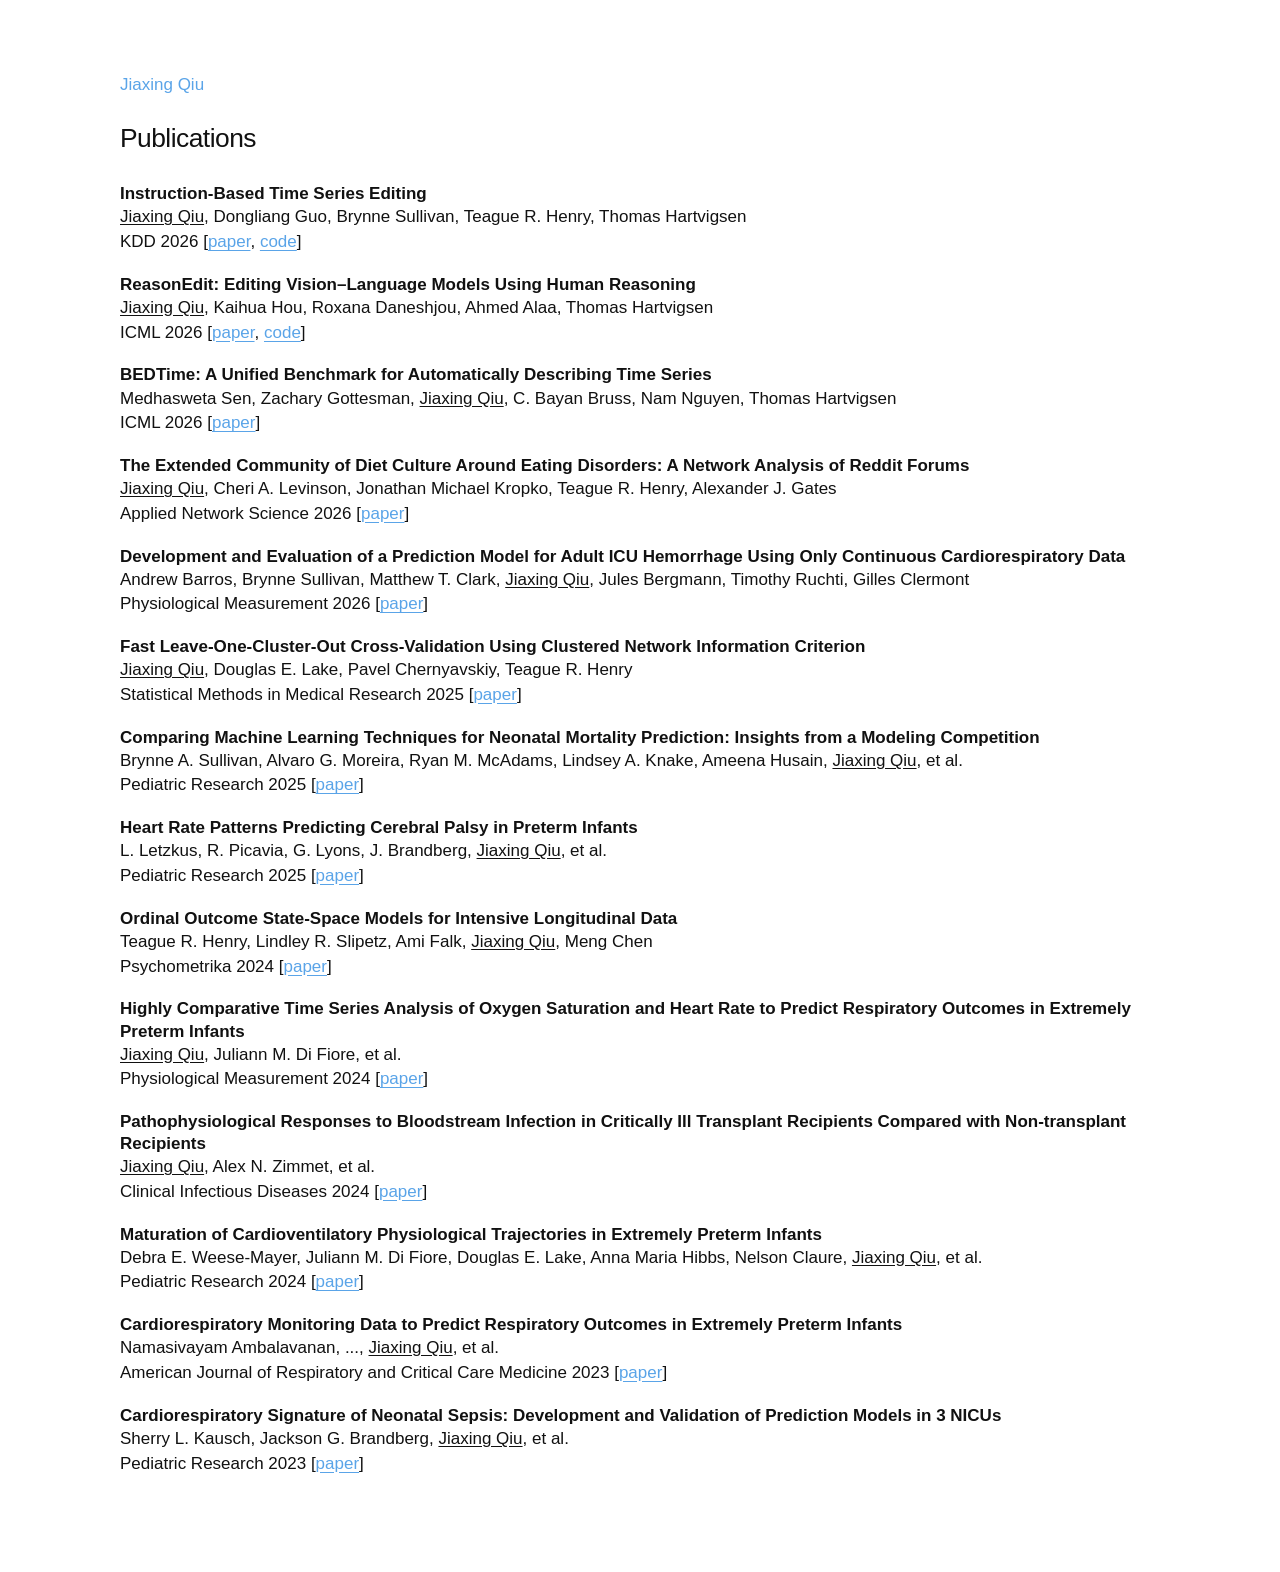
==== publication/index.html @ 1d26decf "Initial version of the personal site" ====
<!DOCTYPE html>
<html lang="en">
<head>
  <meta charset="utf-8">
  <meta name="viewport" content="width=device-width, initial-scale=1">
  <title>Publications | Jiaxing Qiu</title>
  <meta name="description" content="Publications by Jiaxing Qiu, Ph.D. candidate in Data Science at the University of Virginia.">
  <meta name="author" content="Jiaxing Qiu">
  <meta name="theme-color" content="#ffffff">
  <link rel="icon" href="../favicon.svg" type="image/svg+xml">
  <link rel="stylesheet" href="../styles.css">
</head>
<body>
  <main class="page pub-page">
    <p class="home-link"><a href="../">Jiaxing Qiu</a></p>
    <h1>Publications</h1>
    <ul class="papers">
      <li>
        <p class="paper-title">Instruction-Based Time Series Editing</p>
        <p class="authors"><span class="me">Jiaxing Qiu</span>, Dongliang Guo, Brynne Sullivan, Teague R. Henry, Thomas Hartvigsen</p>
        <p class="meta">KDD 2026 [<a href="https://arxiv.org/abs/2508.01504">paper</a>, <a href="https://github.com/JiaxingQiu/InstructTime">code</a>]</p>
      </li>
      <li>
        <p class="paper-title">ReasonEdit: Editing Vision–Language Models Using Human Reasoning</p>
        <p class="authors"><span class="me">Jiaxing Qiu</span>, Kaihua Hou, Roxana Daneshjou, Ahmed Alaa, Thomas Hartvigsen</p>
        <p class="meta">ICML 2026 [<a href="https://arxiv.org/abs/2602.02408">paper</a>, <a href="https://github.com/JiaxingQiu/reasonedit">code</a>]</p>
      </li>
      <li>
        <p class="paper-title">BEDTime: A Unified Benchmark for Automatically Describing Time Series</p>
        <p class="authors">Medhasweta Sen, Zachary Gottesman, <span class="me">Jiaxing Qiu</span>, C. Bayan Bruss, Nam Nguyen, Thomas Hartvigsen</p>
        <p class="meta">ICML 2026 [<a href="https://arxiv.org/abs/2509.05215">paper</a>]</p>
      </li>
      <li>
        <p class="paper-title">The Extended Community of Diet Culture Around Eating Disorders: A Network Analysis of Reddit Forums</p>
        <p class="authors"><span class="me">Jiaxing Qiu</span>, Cheri A. Levinson, Jonathan Michael Kropko, Teague R. Henry, Alexander J. Gates</p>
        <p class="meta">Applied Network Science 2026 [<a href="https://doi.org/10.1007/s41109-026-00787-2">paper</a>]</p>
      </li>
      <li>
        <p class="paper-title">Development and Evaluation of a Prediction Model for Adult ICU Hemorrhage Using Only Continuous Cardiorespiratory Data</p>
        <p class="authors">Andrew Barros, Brynne Sullivan, Matthew T. Clark, <span class="me">Jiaxing Qiu</span>, Jules Bergmann, Timothy Ruchti, Gilles Clermont</p>
        <p class="meta">Physiological Measurement 2026 [<a href="https://doi.org/10.1088/1361-6579/ae4571">paper</a>]</p>
      </li>
      <li>
        <p class="paper-title">Fast Leave-One-Cluster-Out Cross-Validation Using Clustered Network Information Criterion</p>
        <p class="authors"><span class="me">Jiaxing Qiu</span>, Douglas E. Lake, Pavel Chernyavskiy, Teague R. Henry</p>
        <p class="meta">Statistical Methods in Medical Research 2025 [<a href="https://doi.org/10.1177/09622802251345486">paper</a>]</p>
      </li>
      <li>
        <p class="paper-title">Comparing Machine Learning Techniques for Neonatal Mortality Prediction: Insights from a Modeling Competition</p>
        <p class="authors">Brynne A. Sullivan, Alvaro G. Moreira, Ryan M. McAdams, Lindsey A. Knake, Ameena Husain, <span class="me">Jiaxing Qiu</span>, et al.</p>
        <p class="meta">Pediatric Research 2025 [<a href="https://doi.org/10.1038/s41390-024-03773-5">paper</a>]</p>
      </li>
      <li>
        <p class="paper-title">Heart Rate Patterns Predicting Cerebral Palsy in Preterm Infants</p>
        <p class="authors">L. Letzkus, R. Picavia, G. Lyons, J. Brandberg, <span class="me">Jiaxing Qiu</span>, et al.</p>
        <p class="meta">Pediatric Research 2025 [<a href="https://doi.org/10.1038/s41390-023-02853-2">paper</a>]</p>
      </li>
      <li>
        <p class="paper-title">Ordinal Outcome State-Space Models for Intensive Longitudinal Data</p>
        <p class="authors">Teague R. Henry, Lindley R. Slipetz, Ami Falk, <span class="me">Jiaxing Qiu</span>, Meng Chen</p>
        <p class="meta">Psychometrika 2024 [<a href="https://doi.org/10.1007/s11336-024-09984-3">paper</a>]</p>
      </li>
      <li>
        <p class="paper-title">Highly Comparative Time Series Analysis of Oxygen Saturation and Heart Rate to Predict Respiratory Outcomes in Extremely Preterm Infants</p>
        <p class="authors"><span class="me">Jiaxing Qiu</span>, Juliann M. Di Fiore, et al.</p>
        <p class="meta">Physiological Measurement 2024 [<a href="https://doi.org/10.1088/1361-6579/ad4e91">paper</a>]</p>
      </li>
      <li>
        <p class="paper-title">Pathophysiological Responses to Bloodstream Infection in Critically Ill Transplant Recipients Compared with Non-transplant Recipients</p>
        <p class="authors"><span class="me">Jiaxing Qiu</span>, Alex N. Zimmet, et al.</p>
        <p class="meta">Clinical Infectious Diseases 2024 [<a href="https://doi.org/10.1093/cid/ciad662">paper</a>]</p>
      </li>
      <li>
        <p class="paper-title">Maturation of Cardioventilatory Physiological Trajectories in Extremely Preterm Infants</p>
        <p class="authors">Debra E. Weese-Mayer, Juliann M. Di Fiore, Douglas E. Lake, Anna Maria Hibbs, Nelson Claure, <span class="me">Jiaxing Qiu</span>, et al.</p>
        <p class="meta">Pediatric Research 2024 [<a href="https://doi.org/10.1038/s41390-023-02839-0">paper</a>]</p>
      </li>
      <li>
        <p class="paper-title">Cardiorespiratory Monitoring Data to Predict Respiratory Outcomes in Extremely Preterm Infants</p>
        <p class="authors">Namasivayam Ambalavanan, ..., <span class="me">Jiaxing Qiu</span>, et al.</p>
        <p class="meta">American Journal of Respiratory and Critical Care Medicine 2023 [<a href="https://doi.org/10.1164/rccm.202210-1971oc">paper</a>]</p>
      </li>
      <li>
        <p class="paper-title">Cardiorespiratory Signature of Neonatal Sepsis: Development and Validation of Prediction Models in 3 NICUs</p>
        <p class="authors">Sherry L. Kausch, Jackson G. Brandberg, <span class="me">Jiaxing Qiu</span>, et al.</p>
        <p class="meta">Pediatric Research 2023 [<a href="https://doi.org/10.1038/s41390-022-02444-7">paper</a>]</p>
      </li>
    </ul>
  </main>
</body>
</html>
---- styles.css ----
*,
*::before,
*::after {
  box-sizing: border-box;
}

html {
  scroll-behavior: smooth;
}

body {
  margin: 0;
  background: #fff;
  color: #111;
  font-family: "Helvetica Neue", Helvetica, Arial, sans-serif;
  font-size: 17px;
  line-height: 1.55;
  -webkit-font-smoothing: antialiased;
}

::selection {
  background: #111;
  color: #fff;
}

a {
  color: #5aa4e8;
  text-underline-offset: 0.15em;
}

a:hover {
  color: #2f7fc4;
  text-decoration-thickness: 1.5px;
}

a:focus-visible {
  outline: 2px solid #111;
  outline-offset: 3px;
}

.page {
  max-width: 1120px;
  margin: 0 auto;
  padding: 72px 40px 96px;
}

.block {
  display: grid;
  grid-template-columns: 280px minmax(0, 1fr);
  column-gap: 64px;
  align-items: start;
}

.portrait {
  display: block;
  width: 100%;
  height: auto;
  aspect-ratio: 1;
  object-fit: cover;
  border-radius: 50%;
}

h1,
h2,
h3 {
  font-weight: 500;
  letter-spacing: -0.02em;
  line-height: 1.25;
}

h1 {
  margin: 0.9rem 0 0.35rem;
  font-size: 1.65rem;
}

h2 {
  margin: 0 0 0.85rem;
  font-size: 1.45rem;
}

h3 {
  margin: 0 0 0.85rem;
  font-size: 1.05rem;
  font-weight: 600;
}

.role {
  margin: 0;
  line-height: 1.4;
}

.links {
  display: flex;
  align-items: center;
  gap: 0.95rem;
  margin: 0.85rem 0 0;
}

.links a {
  color: #5aa4e8;
  font-size: 1.55rem;
  line-height: 1;
  text-decoration: none;
}

.links a:hover {
  color: #2f7fc4;
}

.bio {
  margin: 0;
}

.facts {
  display: grid;
  grid-template-columns: minmax(0, 1fr) minmax(0, 1fr);
  gap: 8px 40px;
  margin-top: 1.75rem;
}

.facts ul {
  margin: 0;
  padding: 0;
  list-style: none;
}

.facts li + li {
  margin-top: 0.85rem;
}

.facts p {
  margin: 0;
}

.school {
  line-height: 1.35;
}

.pubs {
  margin-top: 3.25rem;
  padding-top: 2.25rem;
  border-top: 1px solid #e6e6e6;
}

.news {
  margin: 0;
  padding: 0;
  list-style: none;
}

.news li + li {
  margin-top: 0.85rem;
}

.when {
  font-weight: 600;
  margin-right: 0.3rem;
}

.group + .group {
  margin-top: 2rem;
}

.papers {
  margin: 0;
  padding: 0;
  list-style: none;
}

.papers li + li {
  margin-top: 1.2rem;
}

.paper-title {
  margin: 0;
  font-weight: 700;
  line-height: 1.3;
  color: #111;
}

.authors,
.meta {
  margin: 0;
  line-height: 1.45;
}

.me {
  font-weight: 400;
  text-decoration: underline;
  text-underline-offset: 0.12em;
}

.dot {
  margin: 0 0.35rem;
}

.see-all {
  margin: 1.35rem 0 0;
}

.see-all a {
  font-weight: 500;
  text-decoration: none;
}

.see-all a:hover {
  text-decoration: underline;
}

.home-link {
  margin: 0 0 1.5rem;
}

.home-link a {
  font-weight: 500;
  text-decoration: none;
}

.home-link a:hover {
  text-decoration: underline;
}

.pub-page h1 {
  margin: 0 0 1.75rem;
}

@media (max-width: 860px) {
  body {
    font-size: 16px;
  }

  .page {
    padding: 36px 20px 72px;
  }

  .block,
  .facts {
    grid-template-columns: 1fr;
  }

  .portrait {
    width: 200px;
  }

  .pubs {
    margin-top: 2.5rem;
    padding-top: 1.75rem;
  }

  h2.side {
    margin-bottom: 1rem;
  }
}
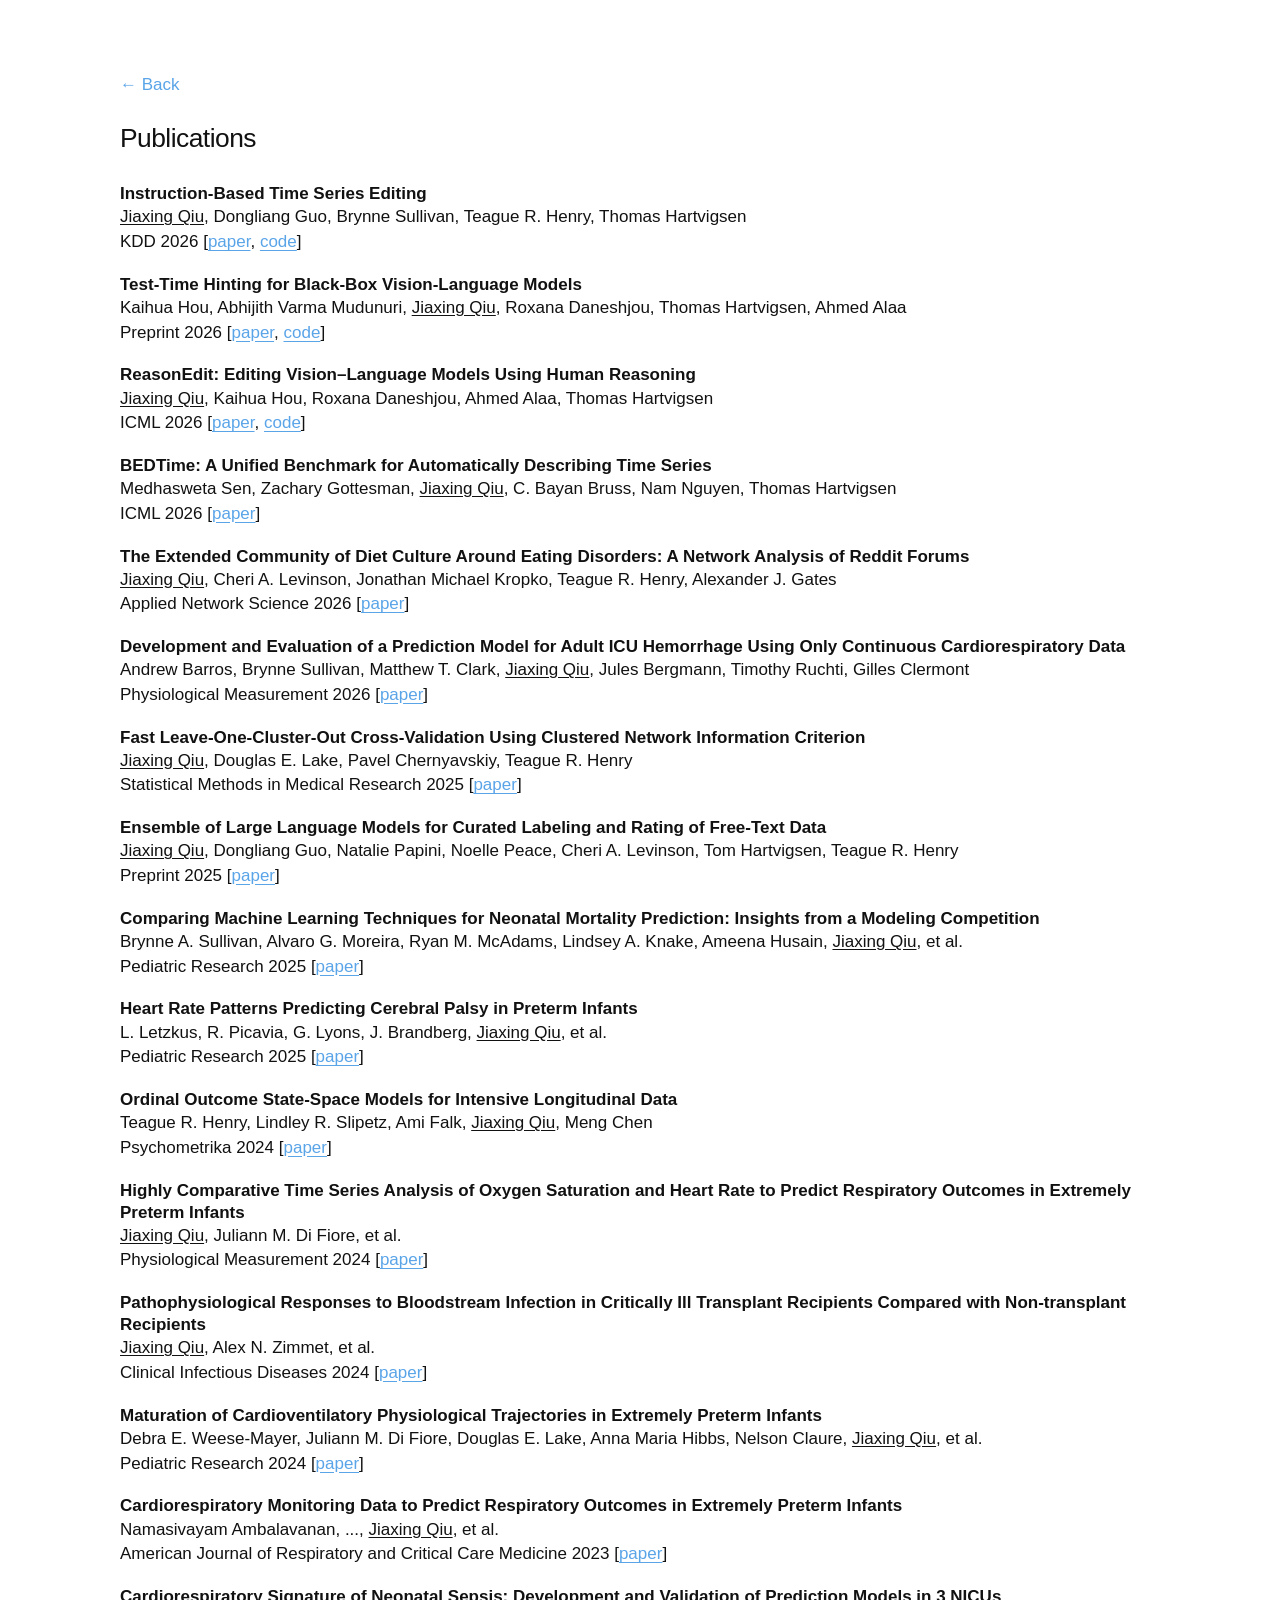
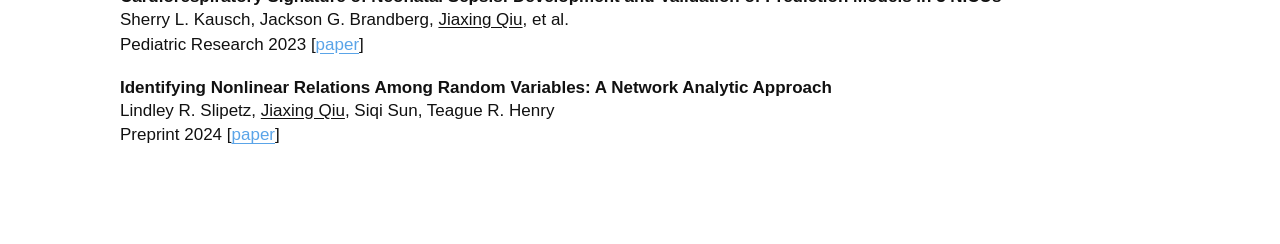
==== commit 91085ed5: "organized publications" ====
--- a/publication/index.html
+++ b/publication/index.html
@@ -12,13 +12,18 @@
 </head>
 <body>
   <main class="page pub-page">
-    <p class="home-link"><a href="../">Jiaxing Qiu</a></p>
+    <p class="home-link"><a href="../">&larr; Back</a></p>
     <h1>Publications</h1>
     <ul class="papers">
       <li>
         <p class="paper-title">Instruction-Based Time Series Editing</p>
         <p class="authors"><span class="me">Jiaxing Qiu</span>, Dongliang Guo, Brynne Sullivan, Teague R. Henry, Thomas Hartvigsen</p>
         <p class="meta">KDD 2026 [<a href="https://arxiv.org/abs/2508.01504">paper</a>, <a href="https://github.com/JiaxingQiu/InstructTime">code</a>]</p>
+      </li>
+      <li>
+        <p class="paper-title">Test-Time Hinting for Black-Box Vision-Language Models</p>
+        <p class="authors">Kaihua Hou, Abhijith Varma Mudunuri, <span class="me">Jiaxing Qiu</span>, Roxana Daneshjou, Thomas Hartvigsen, Ahmed Alaa</p>
+        <p class="meta">Preprint 2026 [<a href="https://arxiv.org/abs/2605.16410">paper</a>, <a href="https://github.com/AlaaLab/test-time-hinting">code</a>]</p>
       </li>
       <li>
         <p class="paper-title">ReasonEdit: Editing Vision–Language Models Using Human Reasoning</p>
@@ -44,6 +49,11 @@
         <p class="paper-title">Fast Leave-One-Cluster-Out Cross-Validation Using Clustered Network Information Criterion</p>
         <p class="authors"><span class="me">Jiaxing Qiu</span>, Douglas E. Lake, Pavel Chernyavskiy, Teague R. Henry</p>
         <p class="meta">Statistical Methods in Medical Research 2025 [<a href="https://doi.org/10.1177/09622802251345486">paper</a>]</p>
+      </li>
+      <li>
+        <p class="paper-title">Ensemble of Large Language Models for Curated Labeling and Rating of Free-Text Data</p>
+        <p class="authors"><span class="me">Jiaxing Qiu</span>, Dongliang Guo, Natalie Papini, Noelle Peace, Cheri A. Levinson, Tom Hartvigsen, Teague R. Henry</p>
+        <p class="meta">Preprint 2025 [<a href="https://arxiv.org/abs/2501.08413">paper</a>]</p>
       </li>
       <li>
         <p class="paper-title">Comparing Machine Learning Techniques for Neonatal Mortality Prediction: Insights from a Modeling Competition</p>
@@ -85,6 +95,11 @@
         <p class="authors">Sherry L. Kausch, Jackson G. Brandberg, <span class="me">Jiaxing Qiu</span>, et al.</p>
         <p class="meta">Pediatric Research 2023 [<a href="https://doi.org/10.1038/s41390-022-02444-7">paper</a>]</p>
       </li>
+      <li>
+        <p class="paper-title">Identifying Nonlinear Relations Among Random Variables: A Network Analytic Approach</p>
+        <p class="authors">Lindley R. Slipetz, <span class="me">Jiaxing Qiu</span>, Siqi Sun, Teague R. Henry</p>
+        <p class="meta">Preprint 2024 [<a href="https://arxiv.org/abs/2411.02763">paper</a>]</p>
+      </li>
     </ul>
   </main>
 </body>
--- a/styles.css
+++ b/styles.css
@@ -130,9 +130,11 @@
 
 .facts p {
   margin: 0;
+  font-size: 0.9rem;
 }
 
 .school {
+  font-size: 0.75rem;
   line-height: 1.35;
 }
 
@@ -194,8 +196,85 @@
   margin: 0 0.35rem;
 }
 
+.roadmap-tagline {
+  margin: 0 0 1.5rem;
+  font-size: 1.1rem;
+  font-style: italic;
+  color: #555;
+}
+
+.group-toggle {
+  margin: 0.75rem 0 0;
+}
+
+.group-toggle a {
+  font-size: 0.9rem;
+  font-weight: 500;
+  text-decoration: none;
+}
+
+.group-toggle a:hover {
+  text-decoration: underline;
+}
+
+.group-more .papers {
+  margin-top: 1.2rem;
+}
+
+.roadmap {
+  display: flex;
+  align-items: center;
+  gap: 0;
+  margin-bottom: 0.5rem;
+}
+
+.roadmap-node {
+  background: none;
+  border: none;
+  padding: 0;
+  cursor: pointer;
+  flex-shrink: 0;
+}
+
+.roadmap-circle {
+  display: flex;
+  align-items: center;
+  justify-content: center;
+  width: 90px;
+  height: 90px;
+  border: 1.5px solid #111;
+  border-radius: 50%;
+  font-size: 0.85rem;
+  font-weight: 500;
+  letter-spacing: -0.01em;
+  color: #111;
+  transition: background 0.2s, color 0.2s;
+}
+
+.roadmap-node:hover .roadmap-circle {
+  background: #f5f5f5;
+}
+
+.roadmap-node[aria-expanded="true"] .roadmap-circle {
+  background: #111;
+  color: #fff;
+}
+
+.roadmap-dash {
+  flex: 1;
+  height: 0;
+  border-top: 1.5px dashed #bbb;
+  min-width: 24px;
+}
+
+.roadmap-papers {
+  margin-top: 1.25rem;
+  padding-top: 1.25rem;
+  border-top: 1px solid #e6e6e6;
+}
+
 .see-all {
-  margin: 1.35rem 0 0;
+  margin: 0.25rem 0 0;
 }
 
 .see-all a {
@@ -250,4 +329,15 @@
   h2.side {
     margin-bottom: 1rem;
   }
-}
+
+  .roadmap-circle {
+    width: 72px;
+    height: 72px;
+    font-size: 0.78rem;
+  }
+
+  .roadmap-dash {
+    min-width: 12px;
+  }
+
+}
